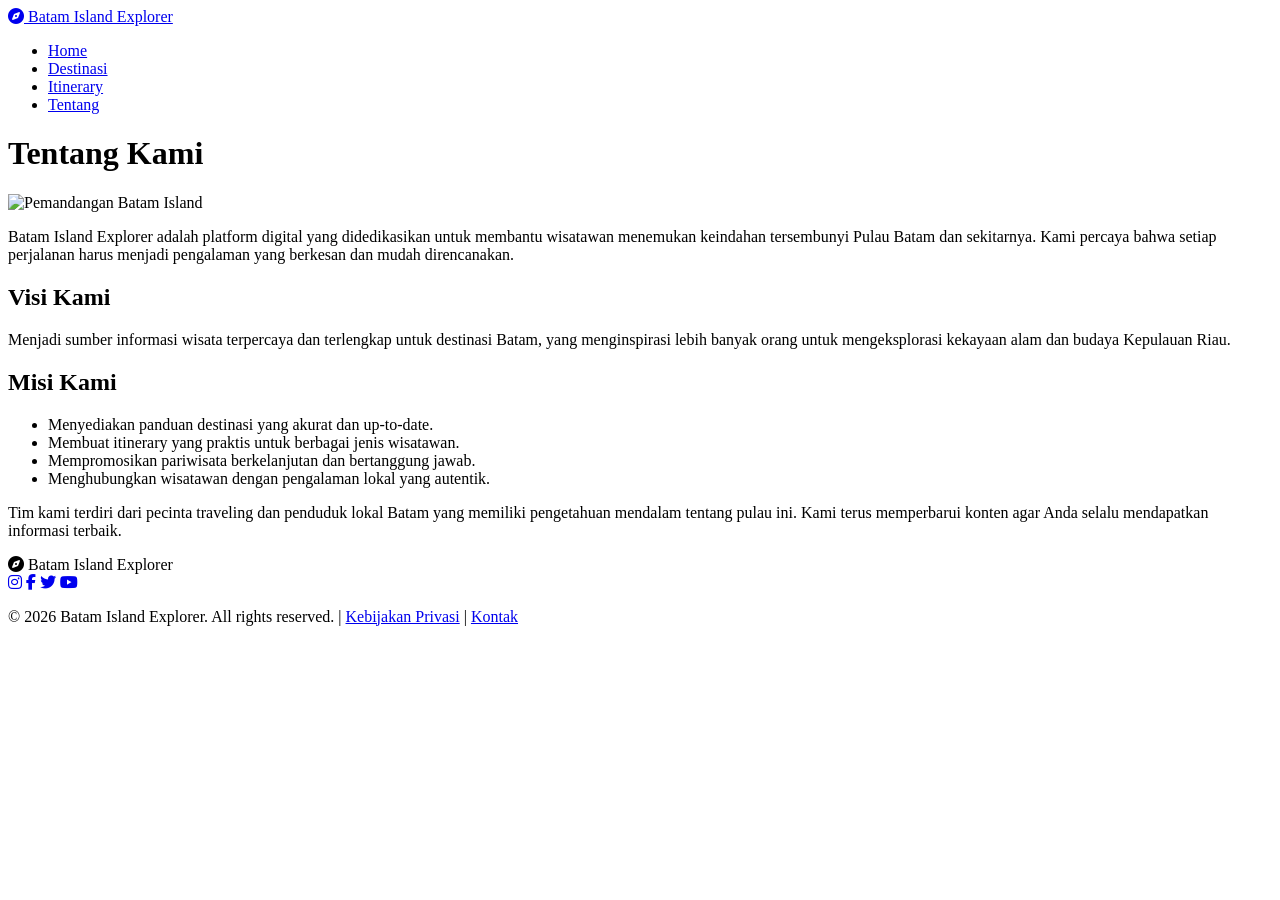
==== about.html @ 3cd0fbb3 "Update tampilan frontend modern dan responsif" ====
<!DOCTYPE html>
<html lang="id">
<head>
  <meta charset="UTF-8">
  <meta name="viewport" content="width=device-width, initial-scale=1.0">
  <title>Tentang Kami - Batam Island Explorer</title>
  <meta name="description" content="Kenali lebih dekat Batam Island Explorer, website panduan wisata Batam yang membantu Anda merencanakan liburan sempurna di Pulau Batam.">
  <link rel="preconnect" href="https://fonts.googleapis.com">
  <link rel="preconnect" href="https://fonts.gstatic.com" crossorigin>
  <link href="https://fonts.googleapis.com/css2?family=Poppins:wght@300;400;600;700&display=swap" rel="stylesheet">
  <link rel="stylesheet" href="https://cdnjs.cloudflare.com/ajax/libs/font-awesome/6.5.1/css/all.min.css">
  <link rel="stylesheet" href="style.css">
</head>
<body>

  <!-- Navbar -->
  <nav class="navbar">
    <div class="container">
      <a href="index.html" class="logo">
        <i class="fas fa-compass"></i>
        <span>Batam Island Explorer</span>
      </a>
      <ul class="nav-menu">
        <li><a href="index.html">Home</a></li>
        <li><a href="index.html#destinasi">Destinasi</a></li>
        <li><a href="index.html#itinerary">Itinerary</a></li>
        <li><a href="about.html" class="active">Tentang</a></li>
      </ul>
      <div class="hamburger">
        <span></span>
        <span></span>
        <span></span>
      </div>
    </div>
  </nav>

  <header class="page-header">
    <div class="container">
      <h1>Tentang Kami</h1>
    </div>
  </header>

  <section class="content-section">
    <div class="container">
      <div class="content-wrapper">
        <img src="https://images.unsplash.com/photo-1506929562872-bb421503ef21?auto=format&fit=crop&w=1000&q=80" alt="Pemandangan Batam Island" class="content-img">
        
        <p>Batam Island Explorer adalah platform digital yang didedikasikan untuk membantu wisatawan menemukan keindahan tersembunyi Pulau Batam dan sekitarnya. Kami percaya bahwa setiap perjalanan harus menjadi pengalaman yang berkesan dan mudah direncanakan.</p>
        
        <h2>Visi Kami</h2>
        <p>Menjadi sumber informasi wisata terpercaya dan terlengkap untuk destinasi Batam, yang menginspirasi lebih banyak orang untuk mengeksplorasi kekayaan alam dan budaya Kepulauan Riau.</p>
        
        <h2>Misi Kami</h2>
        <ul>
          <li>Menyediakan panduan destinasi yang akurat dan up-to-date.</li>
          <li>Membuat itinerary yang praktis untuk berbagai jenis wisatawan.</li>
          <li>Mempromosikan pariwisata berkelanjutan dan bertanggung jawab.</li>
          <li>Menghubungkan wisatawan dengan pengalaman lokal yang autentik.</li>
        </ul>
        
        <p>Tim kami terdiri dari pecinta traveling dan penduduk lokal Batam yang memiliki pengetahuan mendalam tentang pulau ini. Kami terus memperbarui konten agar Anda selalu mendapatkan informasi terbaik.</p>
      </div>
    </div>
  </section>

  <!-- Footer -->
  <footer class="footer">
    <div class="container">
      <div class="footer-content">
        <div class="logo">
          <i class="fas fa-compass"></i>
          <span>Batam Island Explorer</span>
        </div>
        <div class="social-links">
          <a href="#" aria-label="Instagram"><i class="fab fa-instagram"></i></a>
          <a href="#" aria-label="Facebook"><i class="fab fa-facebook-f"></i></a>
          <a href="#" aria-label="Twitter"><i class="fab fa-twitter"></i></a>
          <a href="#" aria-label="YouTube"><i class="fab fa-youtube"></i></a>
        </div>
      </div>
      <p class="copyright">&copy; 2026 Batam Island Explorer. All rights reserved. | <a href="privacy.html">Kebijakan Privasi</a> | <a href="contact.html">Kontak</a></p>
    </div>
  </footer>

  <script>
    const hamburger = document.querySelector('.hamburger');
    const navMenu = document.querySelector('.nav-menu');
    hamburger.addEventListener('click', () => {
      navMenu.classList.toggle('active');
    });
  </script>
</body>
</html>
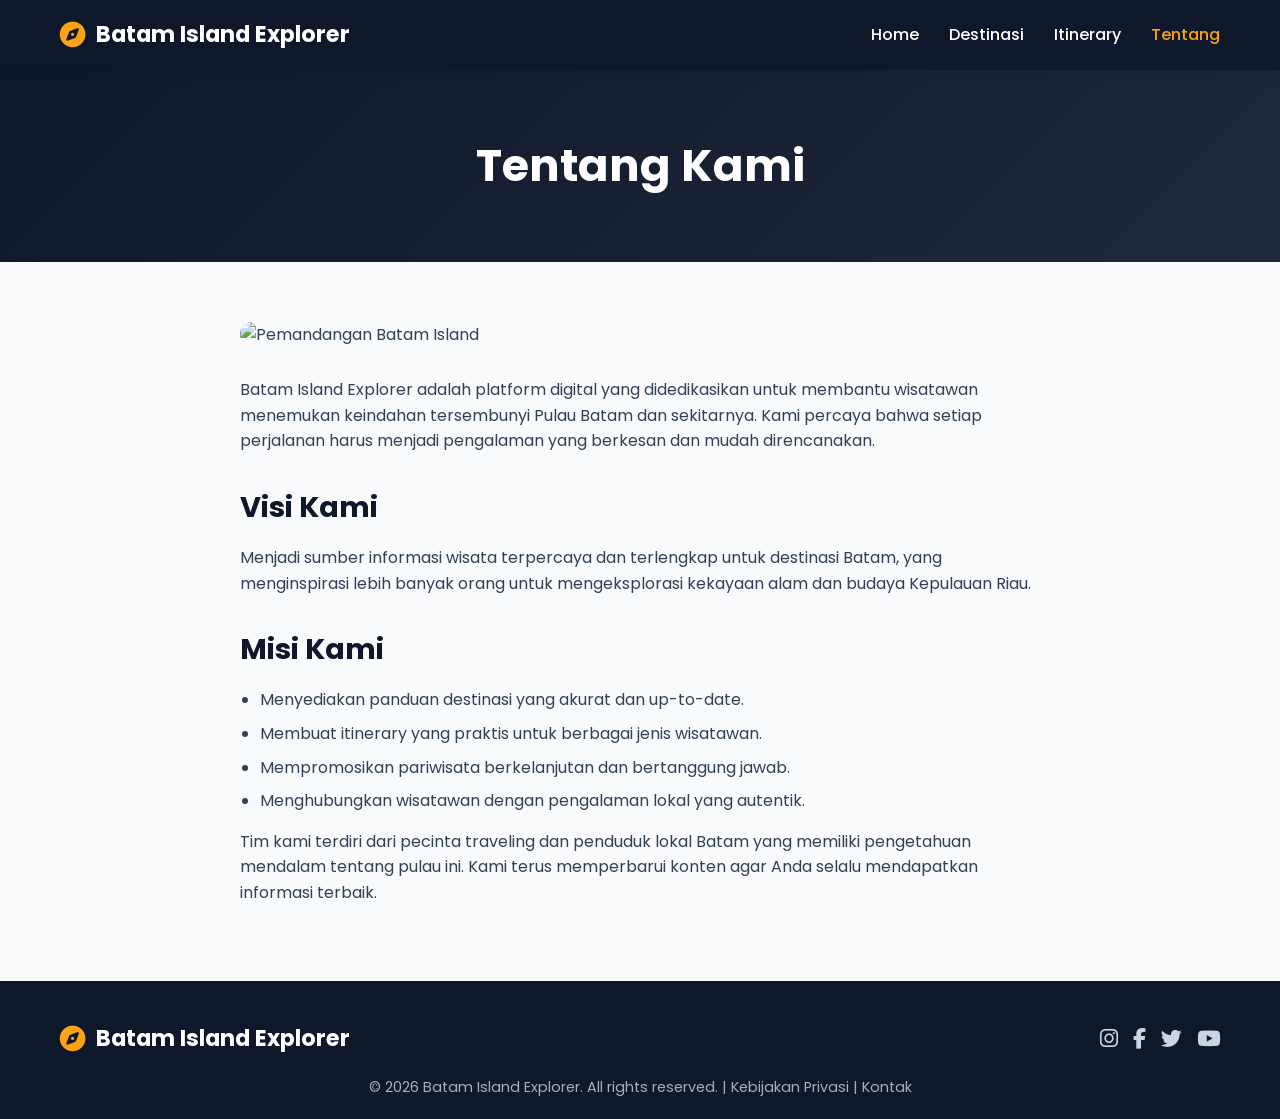
==== commit f32474ae: "Update tampilan frontend modern dan responsif" ====
--- a/about.html
+++ b/about.html
@@ -9,7 +9,7 @@
   <link rel="preconnect" href="https://fonts.gstatic.com" crossorigin>
   <link href="https://fonts.googleapis.com/css2?family=Poppins:wght@300;400;600;700&display=swap" rel="stylesheet">
   <link rel="stylesheet" href="https://cdnjs.cloudflare.com/ajax/libs/font-awesome/6.5.1/css/all.min.css">
-  <link rel="stylesheet" href="style.css">
+  <link rel="stylesheet" href="./css/style.css">
 </head>
 <body>
 
--- a/css/style.css
+++ b/css/style.css
@@ -0,0 +1,628 @@
+/* style.css - Batam Island Explorer */
+/* Reset & Base */
+* {
+  margin: 0;
+  padding: 0;
+  box-sizing: border-box;
+}
+
+html {
+  scroll-behavior: smooth;
+}
+
+body {
+  font-family: 'Poppins', sans-serif;
+  background-color: #f8fafc;
+  color: #334155;
+  line-height: 1.6;
+  font-weight: 400;
+}
+
+img {
+  max-width: 100%;
+  height: auto;
+  display: block;
+}
+
+a {
+  text-decoration: none;
+  color: inherit;
+}
+
+ul {
+  list-style: none;
+}
+
+/* Utilities */
+.container {
+  max-width: 1200px;
+  margin: 0 auto;
+  padding: 0 20px;
+}
+
+.section {
+  padding: 80px 0;
+}
+
+.section-title {
+  text-align: center;
+  color: #0f172a;
+  margin-bottom: 40px;
+  font-size: 2.2rem;
+  font-weight: 700;
+}
+
+.bg-white {
+  background-color: #fff;
+}
+
+.btn {
+  display: inline-block;
+  background-color: #fca311;
+  color: #0f172a;
+  padding: 12px 28px;
+  border-radius: 6px;
+  font-weight: 600;
+  transition: all 0.3s ease;
+  border: none;
+  cursor: pointer;
+}
+
+.btn:hover {
+  background-color: #e5940f;
+  transform: translateY(-2px);
+}
+
+.btn-outline {
+  background: transparent;
+  border: 2px solid #fca311;
+  color: #fca311;
+}
+
+.btn-outline:hover {
+  background-color: #fca311;
+  color: #0f172a;
+}
+
+/* Navbar */
+.navbar {
+  position: sticky;
+  top: 0;
+  background-color: #0f172a;
+  z-index: 1000;
+  box-shadow: 0 2px 10px rgba(0,0,0,0.1);
+}
+
+.navbar .container {
+  display: flex;
+  justify-content: space-between;
+  align-items: center;
+  height: 70px;
+}
+
+.logo {
+  display: flex;
+  align-items: center;
+  gap: 10px;
+  font-size: 1.4rem;
+  font-weight: 700;
+  color: #fff;
+}
+
+.logo i {
+  color: #fca311;
+  font-size: 1.6rem;
+}
+
+.nav-menu {
+  display: flex;
+  gap: 30px;
+}
+
+.nav-menu a {
+  color: #fff;
+  font-weight: 500;
+  transition: color 0.3s;
+}
+
+.nav-menu a:hover,
+.nav-menu a.active {
+  color: #fca311;
+}
+
+.hamburger {
+  display: none;
+  flex-direction: column;
+  gap: 5px;
+  cursor: pointer;
+}
+
+.hamburger span {
+  width: 25px;
+  height: 3px;
+  background: #fff;
+  border-radius: 2px;
+}
+
+/* Hero */
+.hero {
+  position: relative;
+  height: 85vh;
+  min-height: 500px;
+  background: url('https://images.unsplash.com/photo-1507525428034-b723cf961d3e?auto=format&fit=crop&w=1920&q=80') center/cover no-repeat;
+  display: flex;
+  align-items: center;
+  justify-content: center;
+  text-align: center;
+  color: #fff;
+}
+
+.hero::before {
+  content: '';
+  position: absolute;
+  inset: 0;
+  background: rgba(15, 23, 42, 0.55);
+}
+
+.hero-content {
+  position: relative;
+  z-index: 1;
+  max-width: 800px;
+  padding: 0 20px;
+}
+
+.hero h1 {
+  font-size: 3.5rem;
+  font-weight: 700;
+  margin-bottom: 16px;
+  line-height: 1.2;
+}
+
+.hero p {
+  font-size: 1.25rem;
+  margin-bottom: 30px;
+  font-weight: 300;
+}
+
+/* Why Batam */
+.why-batam {
+  display: grid;
+  grid-template-columns: 1fr 1fr;
+  gap: 60px;
+  align-items: center;
+}
+
+.why-text h2 {
+  font-size: 2.5rem;
+  color: #0f172a;
+  margin-bottom: 20px;
+  font-weight: 700;
+}
+
+.advantages {
+  display: flex;
+  flex-direction: column;
+  gap: 25px;
+  margin-top: 30px;
+}
+
+.advantage {
+  display: flex;
+  gap: 15px;
+  align-items: flex-start;
+}
+
+.advantage i {
+  color: #fca311;
+  font-size: 1.8rem;
+  margin-top: 4px;
+}
+
+.advantage h3 {
+  font-size: 1.2rem;
+  margin-bottom: 5px;
+  color: #0f172a;
+}
+
+.why-image img {
+  border-radius: 12px;
+  box-shadow: 0 10px 30px rgba(0,0,0,0.1);
+}
+
+/* Categories */
+.categories {
+  display: grid;
+  grid-template-columns: repeat(4, 1fr);
+  gap: 25px;
+}
+
+.category-card {
+  background: #fff;
+  padding: 35px 25px;
+  text-align: center;
+  border-radius: 12px;
+  box-shadow: 0 5px 20px rgba(0,0,0,0.05);
+  transition: transform 0.3s, box-shadow 0.3s;
+}
+
+.category-card:hover {
+  transform: translateY(-8px);
+  box-shadow: 0 15px 40px rgba(0,0,0,0.1);
+}
+
+.category-card i {
+  font-size: 2.5rem;
+  color: #fca311;
+  margin-bottom: 15px;
+}
+
+.category-card h3 {
+  color: #0f172a;
+  font-weight: 600;
+}
+
+/* Articles */
+.articles-grid {
+  display: grid;
+  grid-template-columns: repeat(3, 1fr);
+  gap: 30px;
+}
+
+.article-card {
+  background: #fff;
+  border-radius: 12px;
+  overflow: hidden;
+  box-shadow: 0 5px 20px rgba(0,0,0,0.06);
+  transition: transform 0.3s;
+}
+
+.article-card:hover {
+  transform: translateY(-5px);
+}
+
+.article-card img {
+  width: 100%;
+  height: 200px;
+  object-fit: cover;
+}
+
+.article-content {
+  padding: 20px;
+}
+
+.tag {
+  display: inline-block;
+  background: #fca311;
+  color: #0f172a;
+  padding: 4px 12px;
+  border-radius: 20px;
+  font-size: 0.75rem;
+  font-weight: 600;
+  margin-bottom: 10px;
+}
+
+.article-content h3 {
+  font-size: 1.2rem;
+  color: #0f172a;
+  margin-bottom: 8px;
+  font-weight: 600;
+}
+
+.date {
+  color: #64748b;
+  font-size: 0.9rem;
+}
+
+/* Newsletter */
+.newsletter {
+  background-color: #0f172a;
+  color: #fff;
+  text-align: center;
+}
+
+.newsletter h2 {
+  font-size: 2.2rem;
+  margin-bottom: 10px;
+}
+
+.newsletter p {
+  margin-bottom: 25px;
+  font-weight: 300;
+}
+
+.newsletter-form {
+  display: flex;
+  gap: 12px;
+  max-width: 500px;
+  margin: 0 auto;
+  flex-wrap: wrap;
+  justify-content: center;
+}
+
+.newsletter-form input {
+  flex: 1;
+  min-width: 250px;
+  padding: 14px 18px;
+  border: none;
+  border-radius: 6px;
+  font-family: inherit;
+}
+
+/* Footer */
+.footer {
+  background-color: #0f172a;
+  color: #cbd5e1;
+  padding: 40px 0 20px;
+  text-align: center;
+}
+
+.footer-content {
+  display: flex;
+  justify-content: space-between;
+  align-items: center;
+  flex-wrap: wrap;
+  gap: 20px;
+  margin-bottom: 20px;
+}
+
+.social-links {
+  display: flex;
+  gap: 15px;
+}
+
+.social-links a {
+  color: #cbd5e1;
+  font-size: 1.3rem;
+  transition: color 0.3s;
+}
+
+.social-links a:hover {
+  color: #fca311;
+}
+
+.copyright {
+  font-size: 0.9rem;
+  opacity: 0.8;
+}
+
+/* Page Content */
+.page-header {
+  background: linear-gradient(135deg, #0f172a 0%, #1e293b 100%);
+  color: #fff;
+  padding: 60px 0;
+  text-align: center;
+}
+
+.page-header h1 {
+  font-size: 2.8rem;
+  font-weight: 700;
+}
+
+.content-section {
+  padding: 60px 0;
+}
+
+.content-img {
+  border-radius: 12px;
+  margin-bottom: 30px;
+  width: 100%;
+}
+
+.content-wrapper {
+  max-width: 800px;
+  margin: 0 auto;
+}
+
+.content-wrapper h2 {
+  color: #0f172a;
+  margin: 30px 0 15px;
+  font-size: 1.8rem;
+}
+
+.content-wrapper p {
+  margin-bottom: 15px;
+}
+
+.content-wrapper ul {
+  margin: 15px 0 15px 20px;
+  list-style: disc;
+}
+
+.content-wrapper li {
+  margin-bottom: 8px;
+}
+
+/* Contact Form */
+.contact-grid {
+  display: grid;
+  grid-template-columns: 1fr 1fr;
+  gap: 50px;
+}
+
+.form-group {
+  margin-bottom: 20px;
+}
+
+.form-group label {
+  display: block;
+  margin-bottom: 6px;
+  font-weight: 600;
+  color: #0f172a;
+}
+
+.form-group input,
+.form-group textarea {
+  width: 100%;
+  padding: 12px 15px;
+  border: 1px solid #e2e8f0;
+  border-radius: 6px;
+  font-family: inherit;
+  font-size: 1rem;
+}
+
+.form-group textarea {
+  min-height: 150px;
+  resize: vertical;
+}
+
+.contact-info {
+  background: #fff;
+  padding: 30px;
+  border-radius: 12px;
+  box-shadow: 0 5px 20px rgba(0,0,0,0.05);
+}
+
+.contact-info h3 {
+  color: #0f172a;
+  margin-bottom: 20px;
+}
+
+.contact-info p {
+  margin-bottom: 12px;
+  display: flex;
+  align-items: center;
+  gap: 10px;
+}
+
+.contact-info i {
+  color: #fca311;
+  width: 20px;
+}
+
+.social-section {
+  margin-top: 20px;
+}
+
+.social-section h4 {
+  margin-bottom: 10px;
+  color: #0f172a;
+}
+
+/* Article Template */
+.article-template {
+  max-width: 800px;
+  margin: 40px auto;
+  padding: 0 20px;
+}
+
+.article-title {
+  font-size: 2.4rem;
+  color: #0f172a;
+  margin: 10px 0;
+  font-weight: 700;
+  line-height: 1.3;
+}
+
+.article-meta {
+  display: flex;
+  gap: 20px;
+  margin: 15px 0 25px;
+  color: #64748b;
+  font-size: 0.95rem;
+}
+
+.article-hero-img {
+  width: 100%;
+  border-radius: 12px;
+  margin: 20px 0 30px;
+}
+
+.highlight-box {
+  background: #f1f5f9;
+  border-left: 5px solid #fca311;
+  padding: 20px 25px;
+  margin: 30px 0;
+  border-radius: 0 8px 8px 0;
+}
+
+.highlight-box h3 {
+  color: #0f172a;
+  margin-bottom: 10px;
+}
+
+/* Responsive */
+@media (max-width: 992px) {
+  .why-batam,
+  .contact-grid {
+    grid-template-columns: 1fr;
+    gap: 40px;
+  }
+
+  .categories {
+    grid-template-columns: repeat(2, 1fr);
+  }
+
+  .articles-grid {
+    grid-template-columns: repeat(2, 1fr);
+  }
+
+  .hero h1 {
+    font-size: 2.8rem;
+  }
+}
+
+@media (max-width: 768px) {
+  .hamburger {
+    display: flex;
+  }
+
+  .nav-menu {
+    position: fixed;
+    top: 70px;
+    left: -100%;
+    width: 100%;
+    height: calc(100vh - 70px);
+    background: #0f172a;
+    flex-direction: column;
+    align-items: center;
+    padding-top: 40px;
+    gap: 25px;
+    transition: left 0.3s ease;
+  }
+
+  .nav-menu.active {
+    left: 0;
+  }
+
+  .categories,
+  .articles-grid {
+    grid-template-columns: 1fr;
+  }
+
+  .hero h1 {
+    font-size: 2.2rem;
+  }
+
+  .hero p {
+    font-size: 1.1rem;
+  }
+
+  .footer-content {
+    flex-direction: column;
+    text-align: center;
+  }
+
+  .newsletter-form {
+    flex-direction: column;
+    align-items: center;
+  }
+
+  .newsletter-form input {
+    width: 100%;
+    min-width: auto;
+  }
+}
+
+@media (max-width: 480px) {
+  .hero {
+    height: 70vh;
+  }
+
+  .section {
+    padding: 50px 0;
+  }
+
+  .hero h1 {
+    font-size: 1.8rem;
+  }
+}
